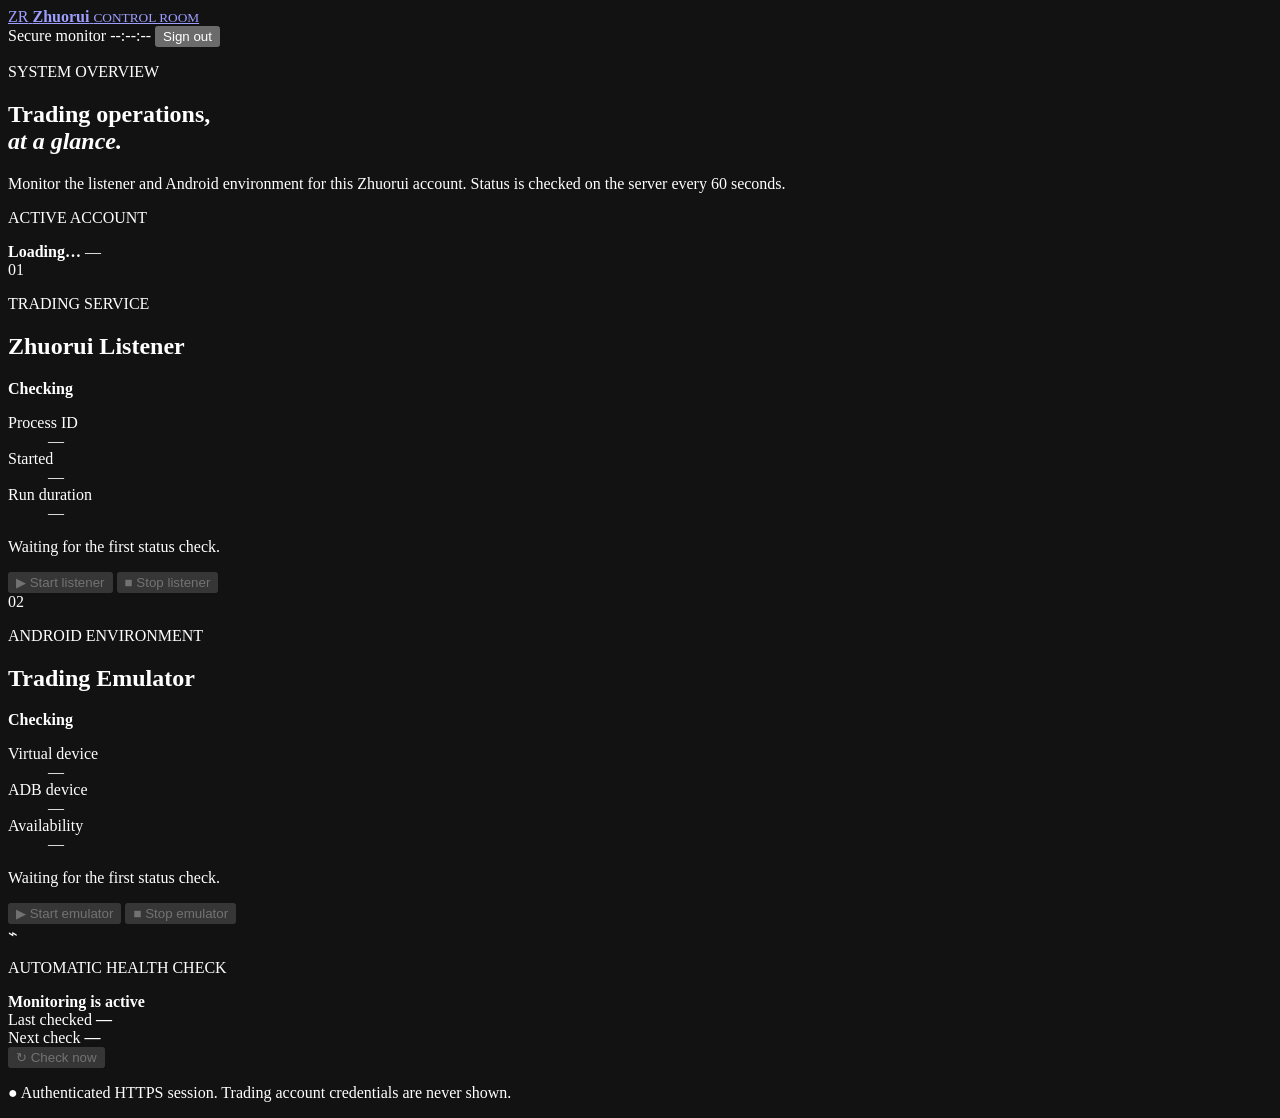
==== monitor_web/index.html @ d24a136e "Implemented monitoring server." ====
<!doctype html>
<html lang="en">
  <head>
    <meta charset="utf-8">
    <meta name="viewport" content="width=device-width, initial-scale=1">
    <meta name="color-scheme" content="dark">
    <meta name="theme-color" content="#08120f">
    <title>Zhuorui Control Room</title>
    <link rel="stylesheet" href="/styles.css">
    <script src="/app.js" defer></script>
  </head>
  <body>
    <div class="page-shell">
      <header class="topbar">
        <a class="brand" href="/" aria-label="Zhuorui Control Room home">
          <span class="brand-mark" aria-hidden="true">ZR</span>
          <span>
            <strong>Zhuorui</strong>
            <small>CONTROL ROOM</small>
          </span>
        </a>
        <div class="topbar-status" aria-live="polite">
          <span class="live-pulse" aria-hidden="true"></span>
          <span>Secure monitor</span>
          <span class="topbar-rule" aria-hidden="true"></span>
          <span id="header-clock">--:--:--</span>
          <button class="sign-out-button" id="sign-out" type="button">Sign out</button>
        </div>
      </header>

      <main>
        <section class="hero" aria-labelledby="page-title">
          <div>
            <p class="eyebrow">SYSTEM OVERVIEW</p>
            <h1 id="page-title">Trading operations,<br><em>at a glance.</em></h1>
            <p class="hero-copy">Monitor the listener and Android environment for this Zhuorui account. Status is checked on the server every 60 seconds.</p>
          </div>
          <div class="account-plate" aria-label="Current Zhuorui account">
            <p>ACTIVE ACCOUNT</p>
            <strong id="account-id">Loading…</strong>
            <span id="server-id">—</span>
          </div>
        </section>

        <section class="control-grid" aria-label="System controls">
          <article class="system-card" id="script-card">
            <div class="card-heading">
              <div>
                <span class="card-number">01</span>
                <p class="card-kicker">TRADING SERVICE</p>
                <h2>Zhuorui Listener</h2>
              </div>
              <div class="status-pill is-loading" id="script-status">
                <span aria-hidden="true"></span>
                <strong>Checking</strong>
              </div>
            </div>

            <dl class="metrics">
              <div>
                <dt>Process ID</dt>
                <dd id="script-pid">—</dd>
              </div>
              <div>
                <dt>Started</dt>
                <dd id="script-started">—</dd>
              </div>
              <div class="metric-wide">
                <dt>Run duration</dt>
                <dd id="script-duration">—</dd>
              </div>
            </dl>

            <p class="status-note" id="script-message">Waiting for the first status check.</p>
            <div class="card-actions">
              <button class="action-button primary" id="script-start" type="button" data-action="script/start" disabled>
                <span aria-hidden="true">▶</span> Start listener
              </button>
              <button class="action-button secondary danger" id="script-stop" type="button" data-action="script/stop" data-confirm="Stop the Zhuorui trading listener? New commands will not be processed until it is started again." disabled>
                <span aria-hidden="true">■</span> Stop listener
              </button>
            </div>
          </article>

          <article class="system-card" id="emulator-card">
            <div class="card-heading">
              <div>
                <span class="card-number">02</span>
                <p class="card-kicker">ANDROID ENVIRONMENT</p>
                <h2>Trading Emulator</h2>
              </div>
              <div class="status-pill is-loading" id="emulator-status">
                <span aria-hidden="true"></span>
                <strong>Checking</strong>
              </div>
            </div>

            <dl class="metrics">
              <div>
                <dt>Virtual device</dt>
                <dd id="emulator-avd">—</dd>
              </div>
              <div>
                <dt>ADB device</dt>
                <dd id="emulator-device">—</dd>
              </div>
              <div class="metric-wide">
                <dt>Availability</dt>
                <dd id="emulator-availability">—</dd>
              </div>
            </dl>

            <p class="status-note" id="emulator-message">Waiting for the first status check.</p>
            <div class="card-actions">
              <button class="action-button primary" id="emulator-start" type="button" data-action="emulator/start" disabled>
                <span aria-hidden="true">▶</span> Start emulator
              </button>
              <button class="action-button secondary danger" id="emulator-stop" type="button" data-action="emulator/stop" data-confirm="Stop the Android emulator? The trading listener may lose access to the Zhuorui app." disabled>
                <span aria-hidden="true">■</span> Stop emulator
              </button>
            </div>
          </article>
        </section>

        <section class="monitor-strip" aria-label="Monitor timing">
          <div class="monitor-intro">
            <span class="monitor-symbol" aria-hidden="true">⌁</span>
            <div>
              <p>AUTOMATIC HEALTH CHECK</p>
              <strong>Monitoring is active</strong>
            </div>
          </div>
          <div class="check-data">
            <div>
              <span>Last checked</span>
              <strong id="last-checked">—</strong>
            </div>
            <div>
              <span>Next check</span>
              <strong id="next-check">—</strong>
            </div>
            <button class="refresh-button" id="refresh-status" type="button" disabled>
              <span aria-hidden="true">↻</span> Check now
            </button>
          </div>
        </section>

        <p class="security-note"><span aria-hidden="true">●</span> Authenticated HTTPS session. Trading account credentials are never shown.</p>
      </main>
    </div>

    <div class="toast-region" id="toast-region" aria-live="polite" aria-atomic="true"></div>
  </body>
</html>
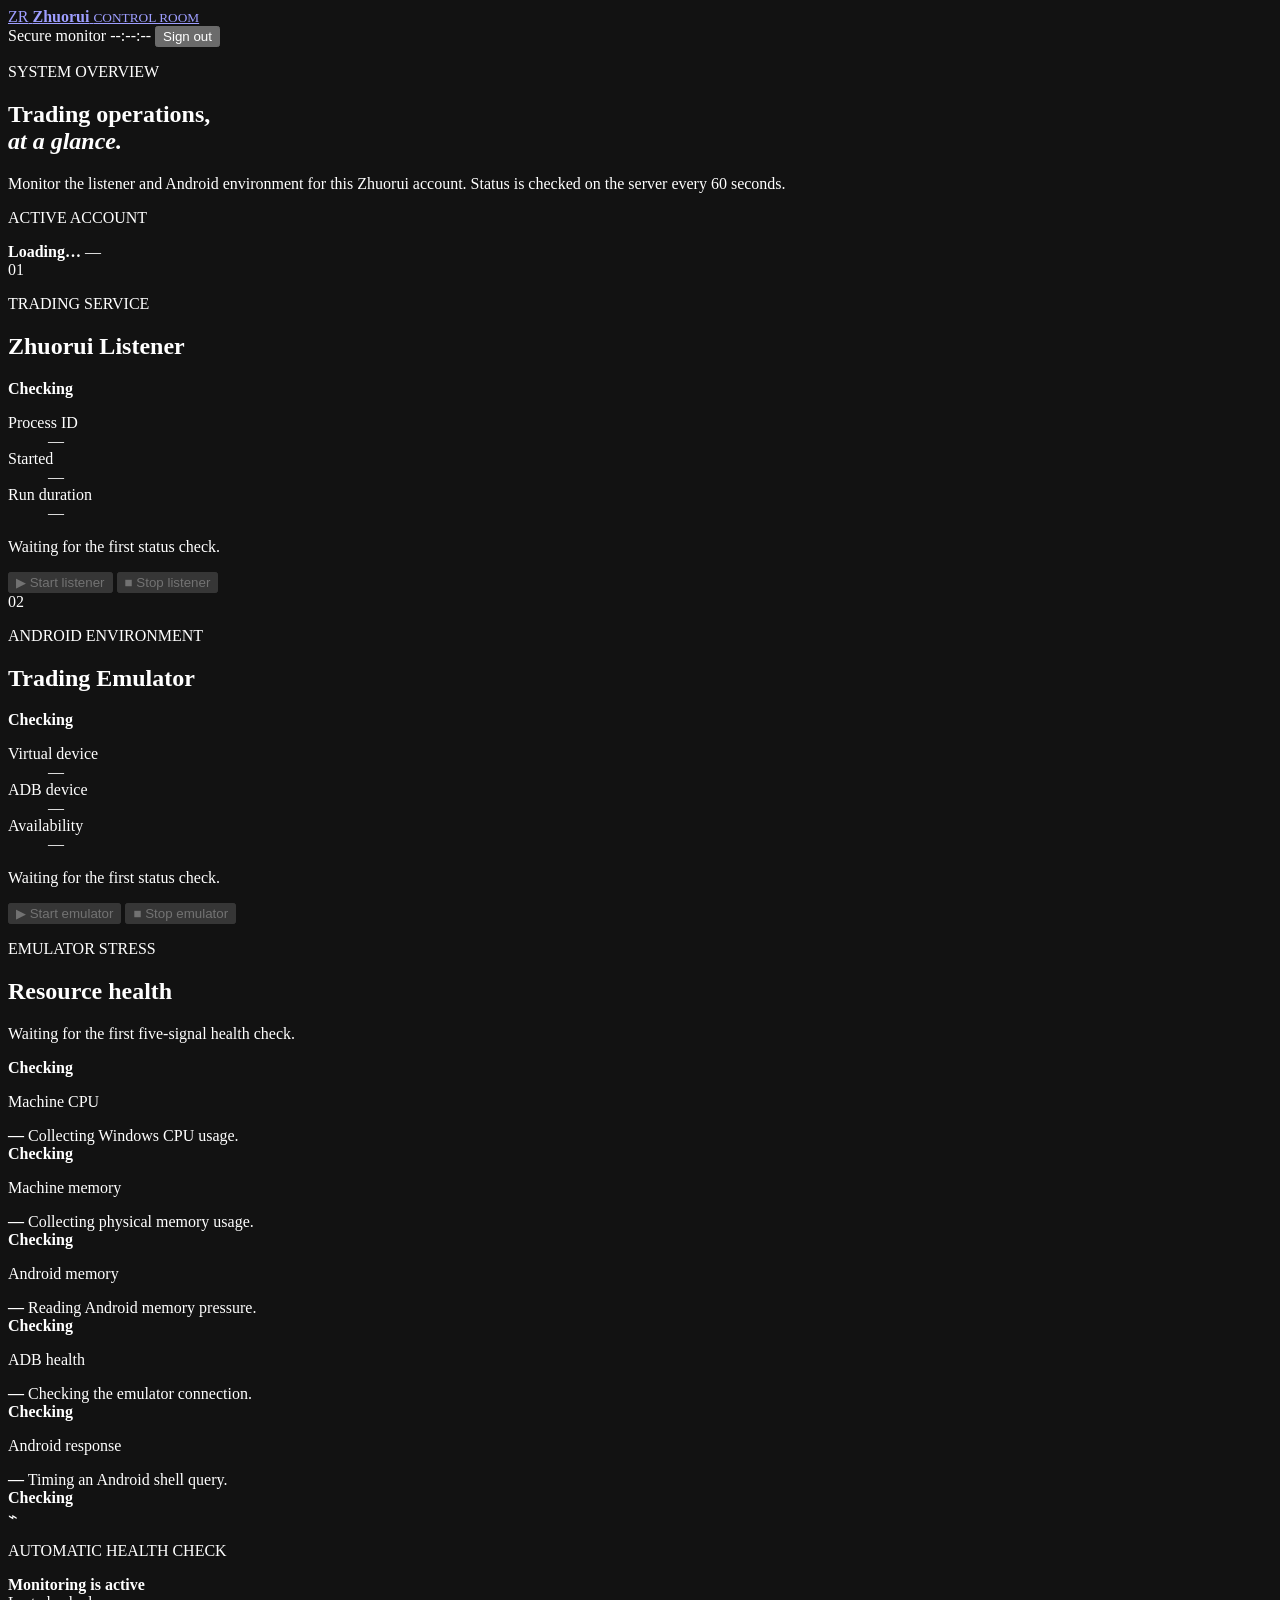
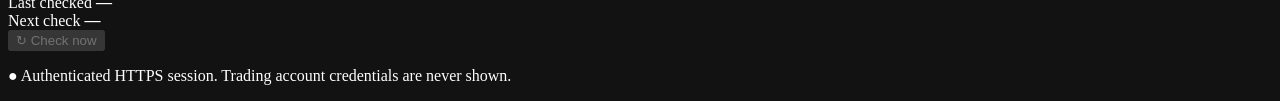
==== commit 6d430baf: "More powerful webUI." ====
--- a/monitor_web/index.html
+++ b/monitor_web/index.html
@@ -122,6 +122,53 @@
           </article>
         </section>
 
+        <section class="health-panel" aria-labelledby="health-title">
+          <div class="health-heading">
+            <div>
+              <p class="health-kicker">EMULATOR STRESS</p>
+              <h2 id="health-title">Resource health</h2>
+              <p id="health-summary">Waiting for the first five-signal health check.</p>
+            </div>
+            <div class="health-level is-loading" id="health-overall" aria-live="polite">
+              <span aria-hidden="true"></span>
+              <strong>Checking</strong>
+            </div>
+          </div>
+
+          <div class="health-grid">
+            <article class="health-metric" data-health-metric="machine_cpu">
+              <p>Machine CPU</p>
+              <strong id="health-machine-cpu-value">—</strong>
+              <span id="health-machine-cpu-detail">Collecting Windows CPU usage.</span>
+              <div class="health-level is-loading" id="health-machine-cpu-level"><i aria-hidden="true"></i><b>Checking</b></div>
+            </article>
+            <article class="health-metric" data-health-metric="machine_memory">
+              <p>Machine memory</p>
+              <strong id="health-machine-memory-value">—</strong>
+              <span id="health-machine-memory-detail">Collecting physical memory usage.</span>
+              <div class="health-level is-loading" id="health-machine-memory-level"><i aria-hidden="true"></i><b>Checking</b></div>
+            </article>
+            <article class="health-metric" data-health-metric="emulator_memory">
+              <p>Android memory</p>
+              <strong id="health-emulator-memory-value">—</strong>
+              <span id="health-emulator-memory-detail">Reading Android memory pressure.</span>
+              <div class="health-level is-loading" id="health-emulator-memory-level"><i aria-hidden="true"></i><b>Checking</b></div>
+            </article>
+            <article class="health-metric" data-health-metric="adb_health">
+              <p>ADB health</p>
+              <strong id="health-adb-health-value">—</strong>
+              <span id="health-adb-health-detail">Checking the emulator connection.</span>
+              <div class="health-level is-loading" id="health-adb-health-level"><i aria-hidden="true"></i><b>Checking</b></div>
+            </article>
+            <article class="health-metric" data-health-metric="android_response">
+              <p>Android response</p>
+              <strong id="health-android-response-value">—</strong>
+              <span id="health-android-response-detail">Timing an Android shell query.</span>
+              <div class="health-level is-loading" id="health-android-response-level"><i aria-hidden="true"></i><b>Checking</b></div>
+            </article>
+          </div>
+        </section>
+
         <section class="monitor-strip" aria-label="Monitor timing">
           <div class="monitor-intro">
             <span class="monitor-symbol" aria-hidden="true">⌁</span>
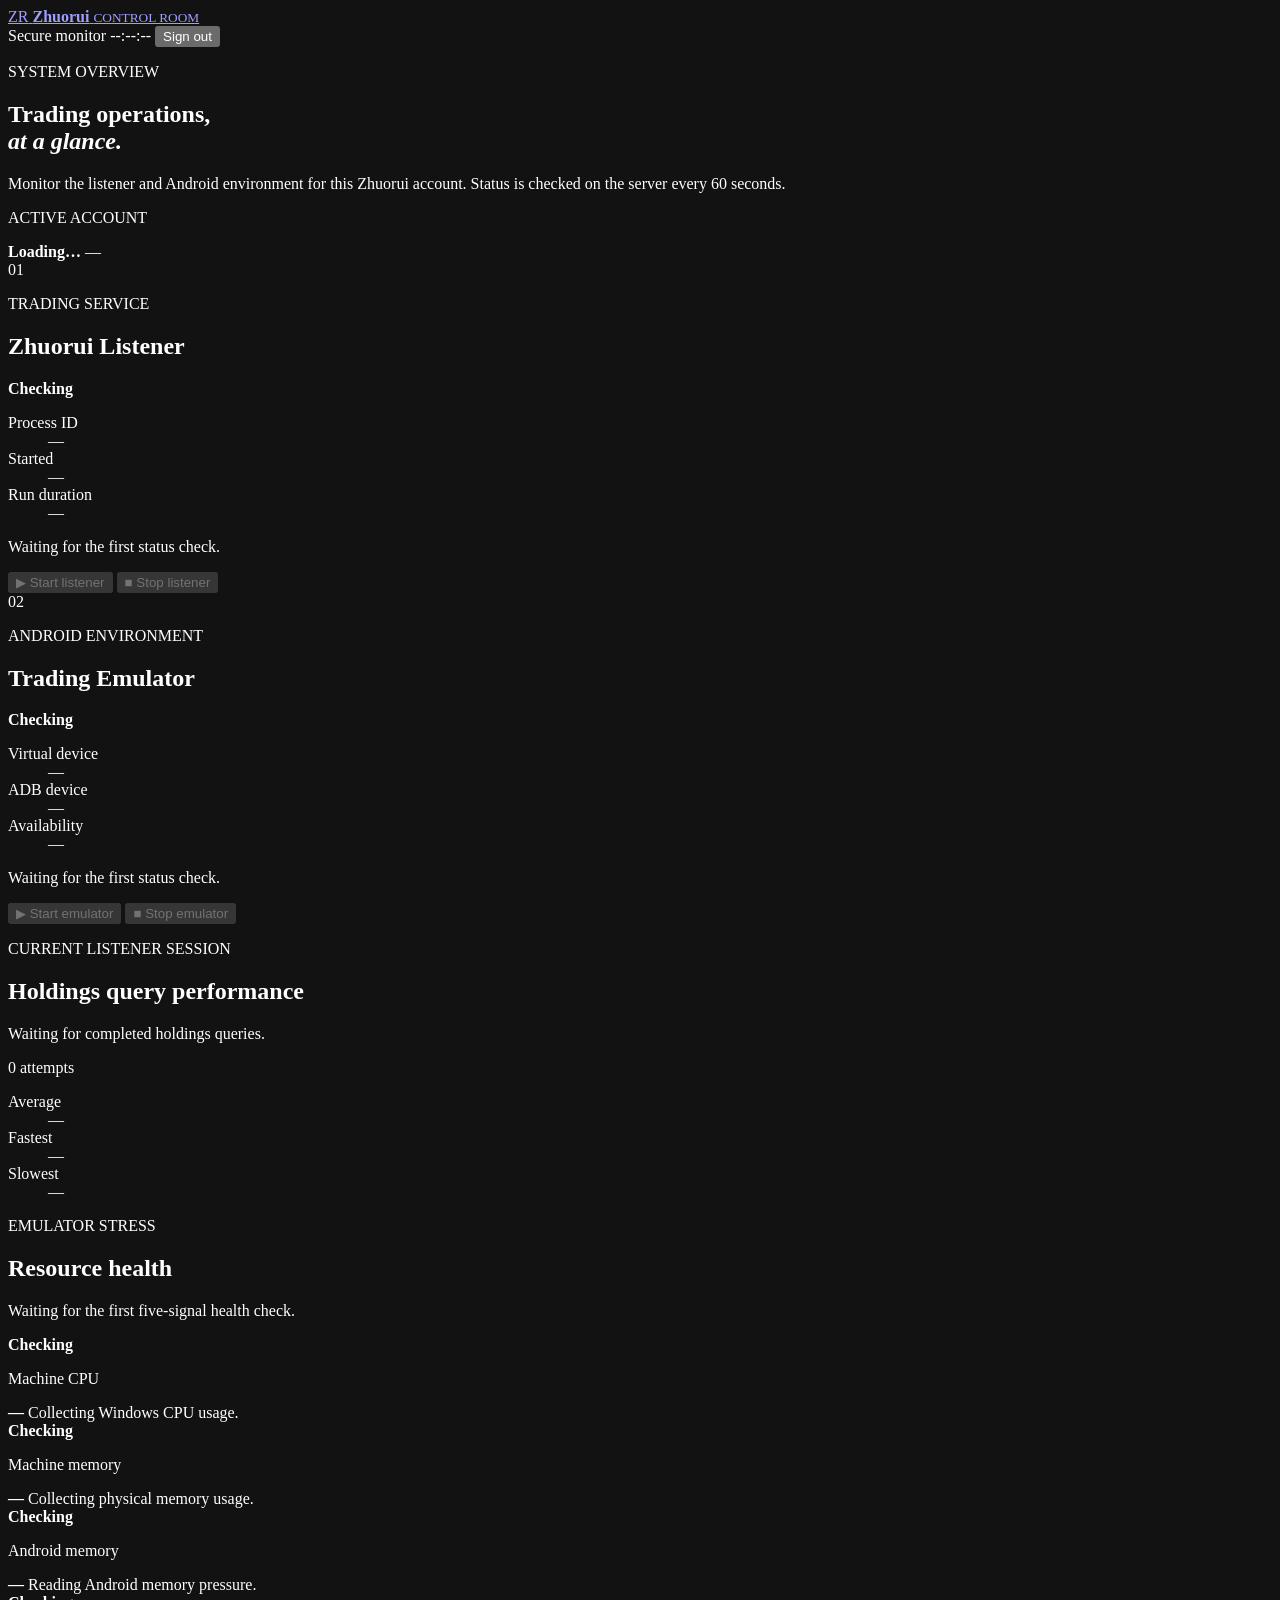
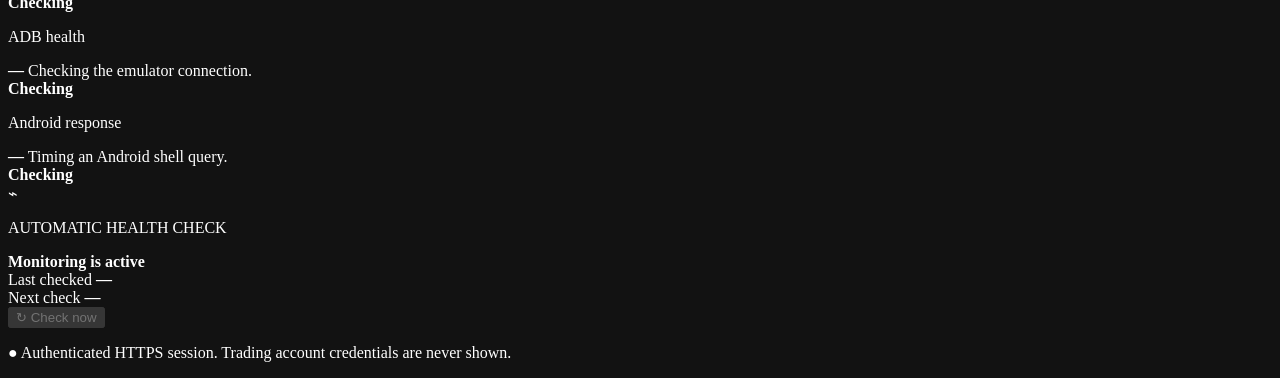
==== commit 059a9139: "Add holdings query time to the control UI." ====
--- a/monitor_web/index.html
+++ b/monitor_web/index.html
@@ -122,6 +122,31 @@
           </article>
         </section>
 
+        <section class="query-panel" aria-labelledby="query-title">
+          <div class="query-heading">
+            <div>
+              <p class="query-kicker">CURRENT LISTENER SESSION</p>
+              <h2 id="query-title">Holdings query performance</h2>
+              <p id="holdings-query-message">Waiting for completed holdings queries.</p>
+            </div>
+            <span class="query-count" id="holdings-query-count">0 attempts</span>
+          </div>
+          <dl class="query-stats">
+            <div>
+              <dt>Average</dt>
+              <dd id="holdings-query-average">—</dd>
+            </div>
+            <div>
+              <dt>Fastest</dt>
+              <dd id="holdings-query-fastest">—</dd>
+            </div>
+            <div>
+              <dt>Slowest</dt>
+              <dd id="holdings-query-slowest">—</dd>
+            </div>
+          </dl>
+        </section>
+
         <section class="health-panel" aria-labelledby="health-title">
           <div class="health-heading">
             <div>
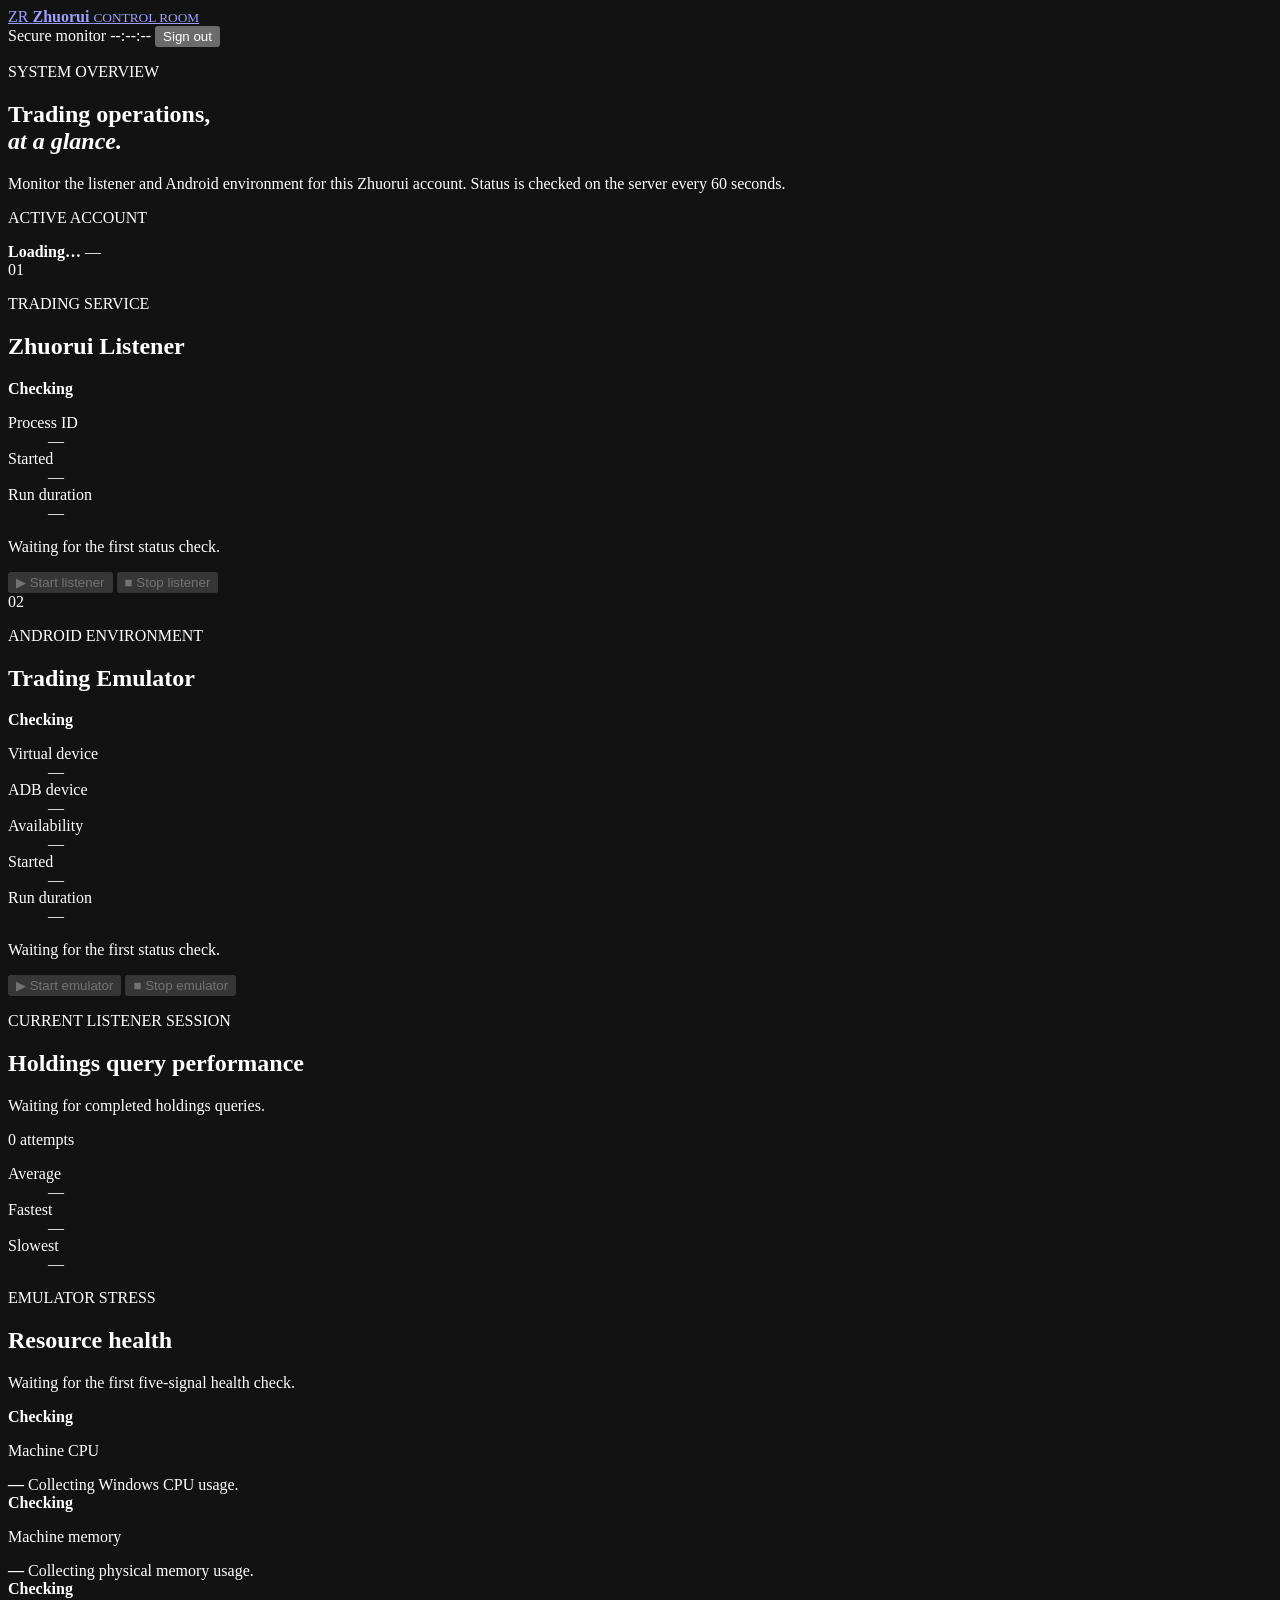
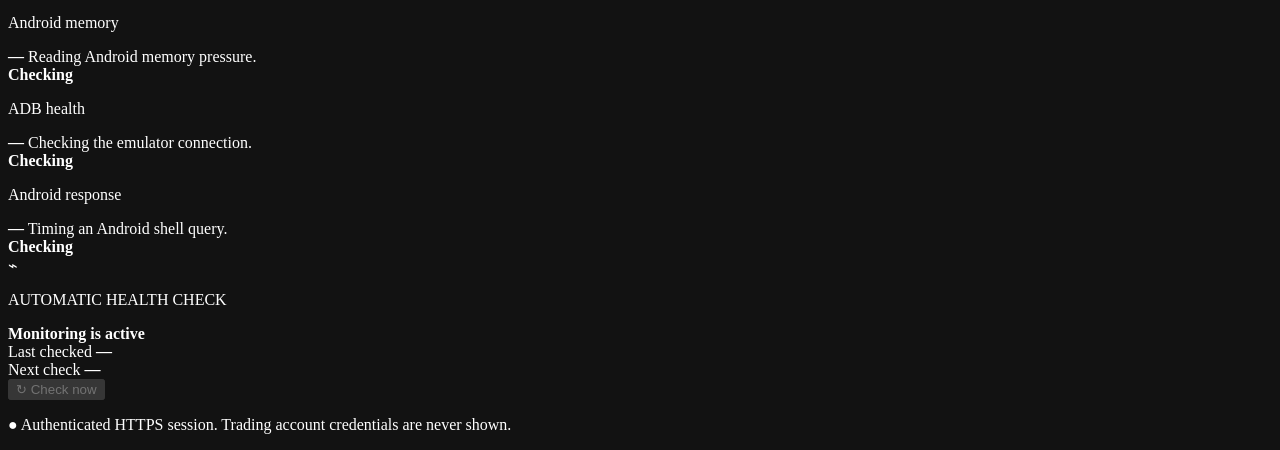
==== commit 9728ab79: "Implemented restart logic between 8PM and 9PM US Eastern time." ====
--- a/monitor_web/index.html
+++ b/monitor_web/index.html
@@ -104,9 +104,17 @@
                 <dt>ADB device</dt>
                 <dd id="emulator-device">—</dd>
               </div>
-              <div class="metric-wide">
+              <div>
                 <dt>Availability</dt>
                 <dd id="emulator-availability">—</dd>
+              </div>
+              <div>
+                <dt>Started</dt>
+                <dd id="emulator-started">—</dd>
+              </div>
+              <div class="metric-wide">
+                <dt>Run duration</dt>
+                <dd id="emulator-duration">—</dd>
               </div>
             </dl>
 
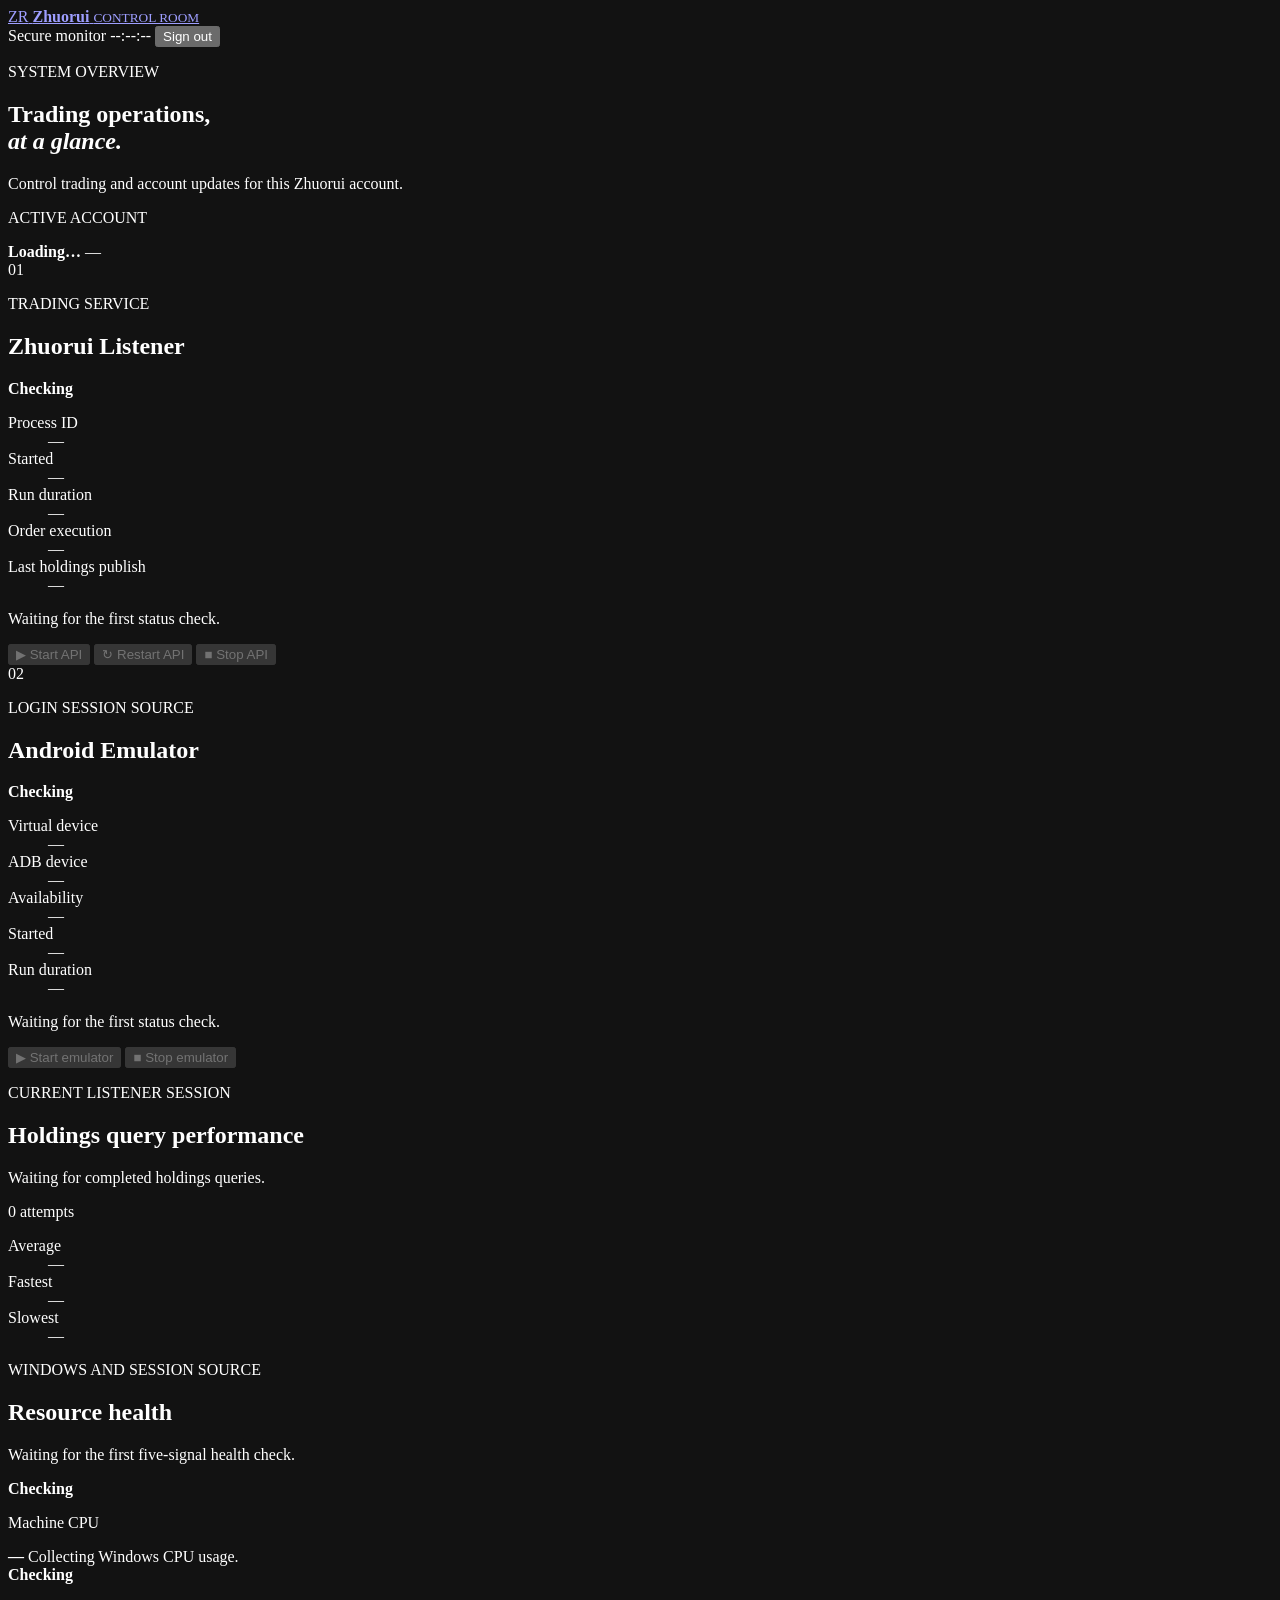
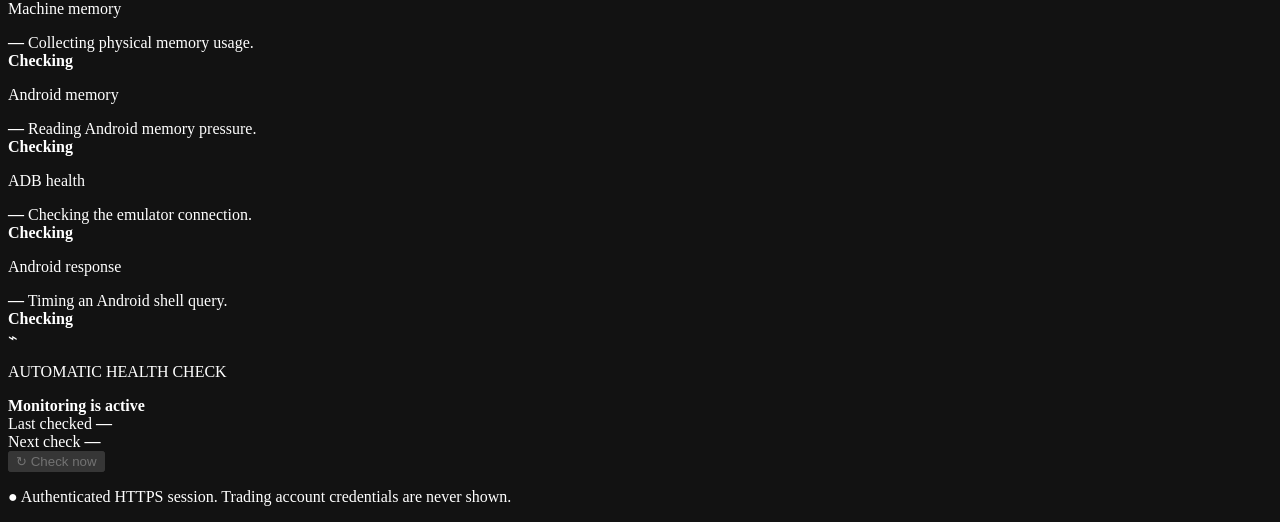
==== commit c4a9633d: "Add API trading with Kafka publishing and scheduled login recovery Organize the project into API, UI" ====
--- a/monitor_web/index.html
+++ b/monitor_web/index.html
@@ -33,7 +33,7 @@
           <div>
             <p class="eyebrow">SYSTEM OVERVIEW</p>
             <h1 id="page-title">Trading operations,<br><em>at a glance.</em></h1>
-            <p class="hero-copy">Monitor the listener and Android environment for this Zhuorui account. Status is checked on the server every 60 seconds.</p>
+            <p class="hero-copy" id="service-description">Control trading and account updates for this Zhuorui account.</p>
           </div>
           <div class="account-plate" aria-label="Current Zhuorui account">
             <p>ACTIVE ACCOUNT</p>
@@ -48,7 +48,7 @@
               <div>
                 <span class="card-number">01</span>
                 <p class="card-kicker">TRADING SERVICE</p>
-                <h2>Zhuorui Listener</h2>
+                <h2 id="script-title">Zhuorui Listener</h2>
               </div>
               <div class="status-pill is-loading" id="script-status">
                 <span aria-hidden="true"></span>
@@ -69,15 +69,26 @@
                 <dt>Run duration</dt>
                 <dd id="script-duration">—</dd>
               </div>
+              <div>
+                <dt>Order execution</dt>
+                <dd id="script-execution">—</dd>
+              </div>
+              <div>
+                <dt>Last holdings publish</dt>
+                <dd id="script-last-publish">—</dd>
+              </div>
             </dl>
 
             <p class="status-note" id="script-message">Waiting for the first status check.</p>
             <div class="card-actions">
               <button class="action-button primary" id="script-start" type="button" data-action="script/start" disabled>
-                <span aria-hidden="true">▶</span> Start listener
-              </button>
-              <button class="action-button secondary danger" id="script-stop" type="button" data-action="script/stop" data-confirm="Stop the Zhuorui trading listener? New commands will not be processed until it is started again." disabled>
-                <span aria-hidden="true">■</span> Stop listener
+                <span aria-hidden="true">▶</span> Start API
+              </button>
+              <button class="action-button secondary" id="script-restart" type="button" data-action="script/restart" data-confirm="Restart the API listener? It will finish active work before stopping, then resume Kafka commands and holdings publishing." disabled>
+                <span aria-hidden="true">↻</span> Restart API
+              </button>
+              <button class="action-button secondary danger" id="script-stop" type="button" data-action="script/stop" data-confirm="Stop the API listener? It will finish active work before stopping. Kafka commands and holdings publishing resume when it starts again." disabled>
+                <span aria-hidden="true">■</span> Stop API
               </button>
             </div>
           </article>
@@ -86,8 +97,8 @@
             <div class="card-heading">
               <div>
                 <span class="card-number">02</span>
-                <p class="card-kicker">ANDROID ENVIRONMENT</p>
-                <h2>Trading Emulator</h2>
+                <p class="card-kicker">LOGIN SESSION SOURCE</p>
+                <h2>Android Emulator</h2>
               </div>
               <div class="status-pill is-loading" id="emulator-status">
                 <span aria-hidden="true"></span>
@@ -123,7 +134,7 @@
               <button class="action-button primary" id="emulator-start" type="button" data-action="emulator/start" disabled>
                 <span aria-hidden="true">▶</span> Start emulator
               </button>
-              <button class="action-button secondary danger" id="emulator-stop" type="button" data-action="emulator/stop" data-confirm="Stop the Android emulator? The trading listener may lose access to the Zhuorui app." disabled>
+              <button class="action-button secondary danger" id="emulator-stop" type="button" data-action="emulator/stop" data-confirm="Stop the Android emulator? API queries use the saved session; importing a new login session requires the emulator again." disabled>
                 <span aria-hidden="true">■</span> Stop emulator
               </button>
             </div>
@@ -133,7 +144,7 @@
         <section class="query-panel" aria-labelledby="query-title">
           <div class="query-heading">
             <div>
-              <p class="query-kicker">CURRENT LISTENER SESSION</p>
+              <p class="query-kicker" id="query-session-label">CURRENT LISTENER SESSION</p>
               <h2 id="query-title">Holdings query performance</h2>
               <p id="holdings-query-message">Waiting for completed holdings queries.</p>
             </div>
@@ -158,7 +169,7 @@
         <section class="health-panel" aria-labelledby="health-title">
           <div class="health-heading">
             <div>
-              <p class="health-kicker">EMULATOR STRESS</p>
+              <p class="health-kicker">WINDOWS AND SESSION SOURCE</p>
               <h2 id="health-title">Resource health</h2>
               <p id="health-summary">Waiting for the first five-signal health check.</p>
             </div>
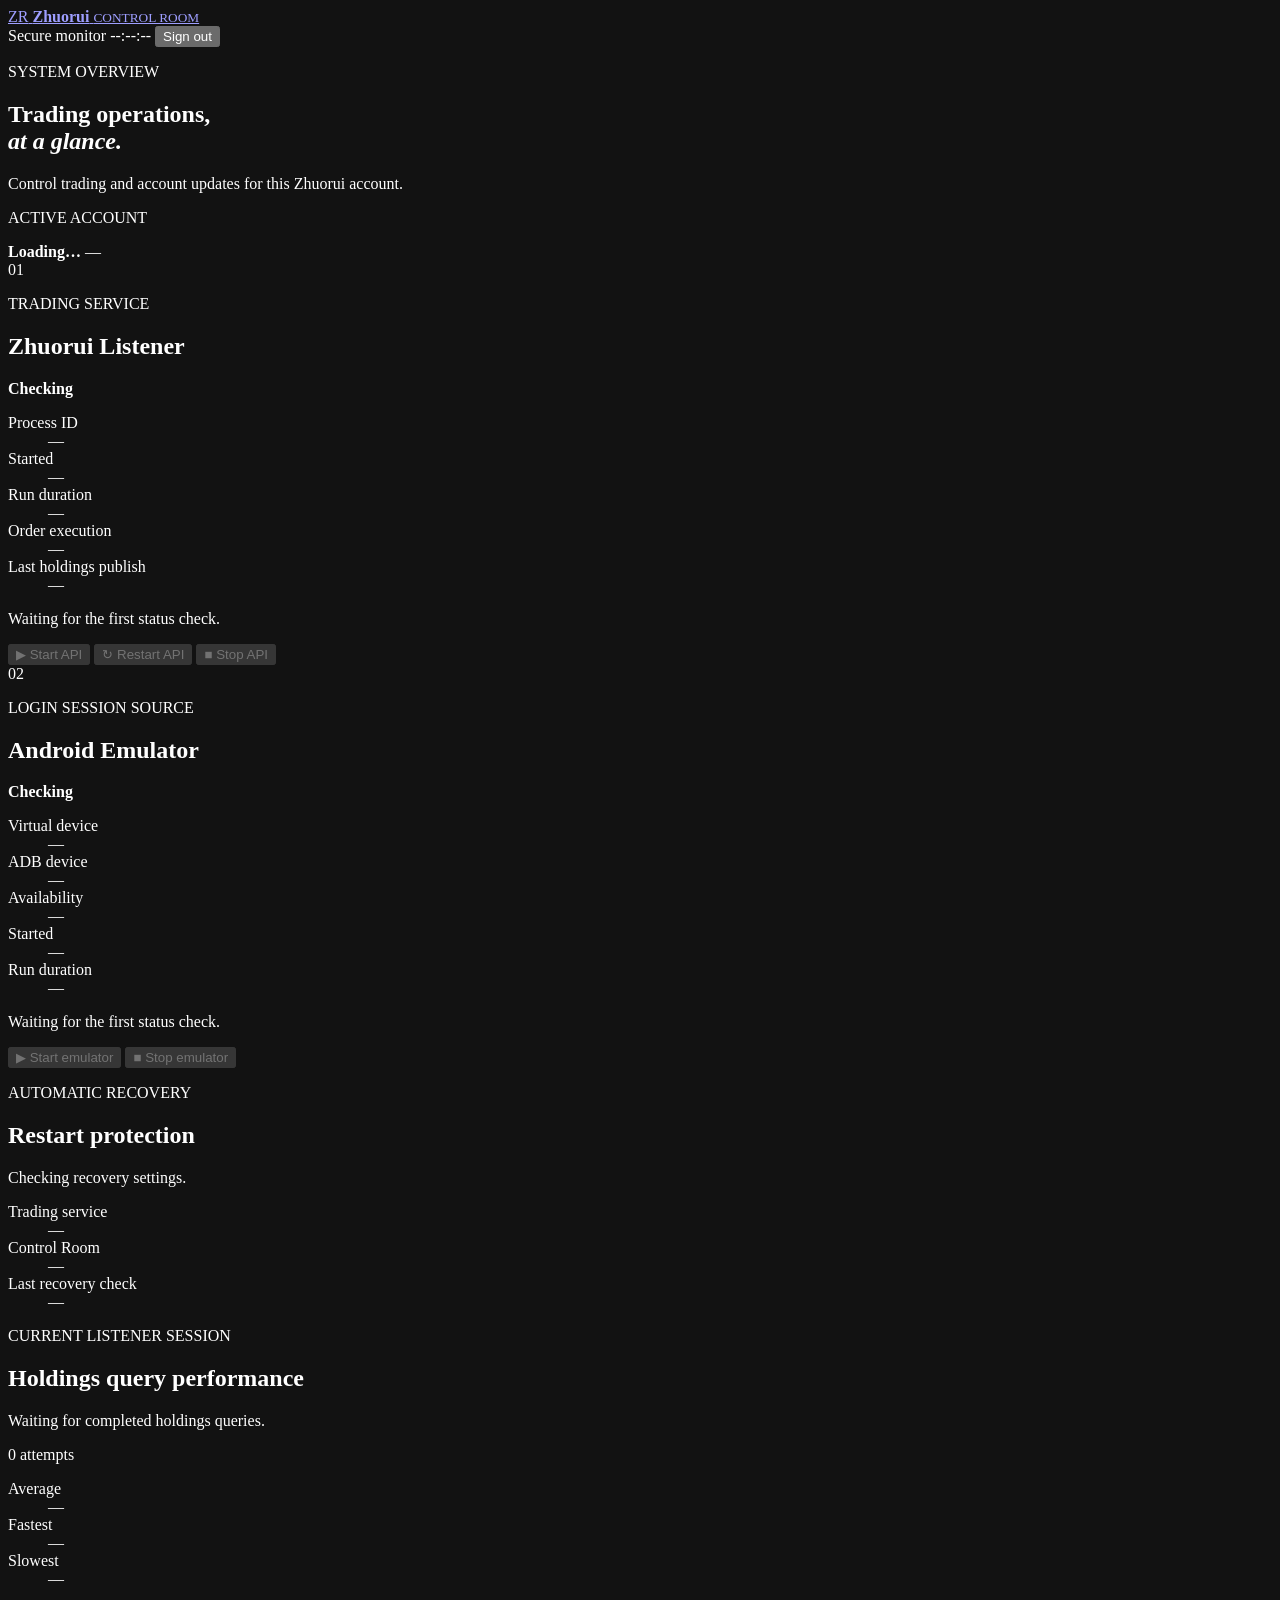
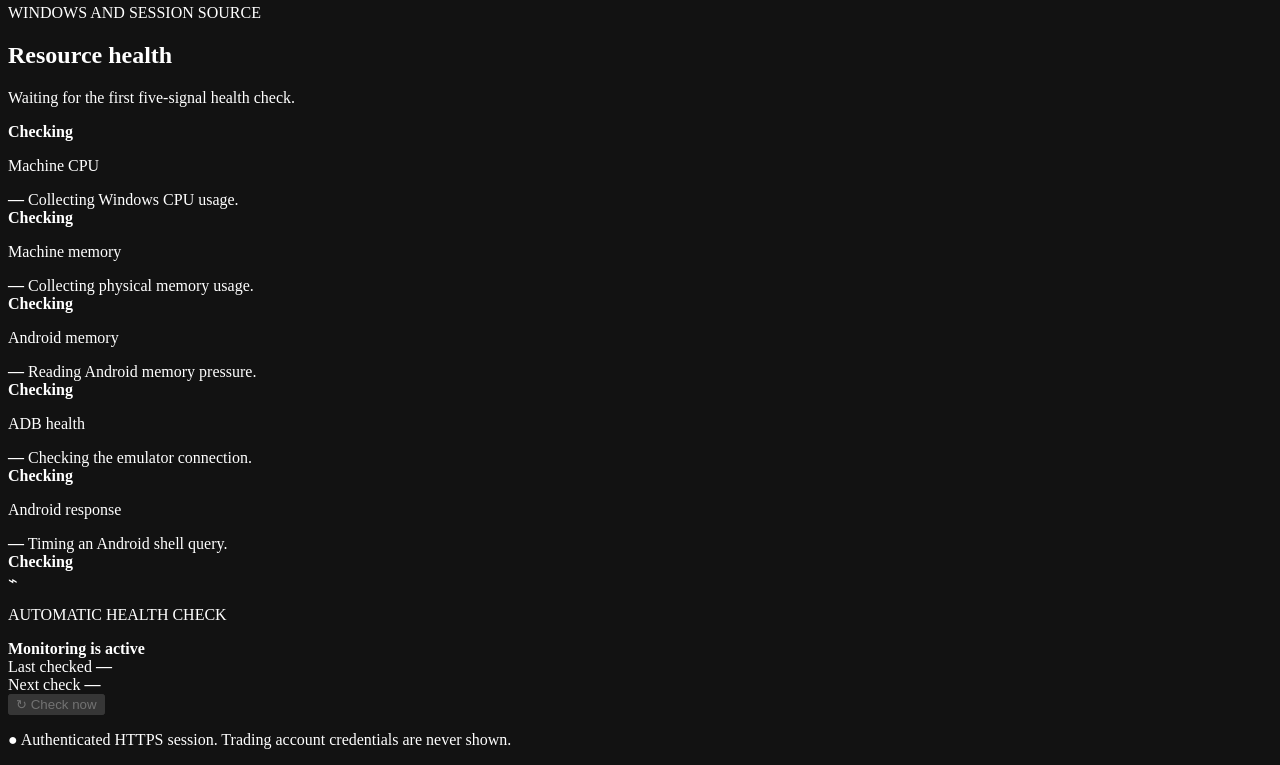
==== commit f33ed0dd: "Add Windows watchdog recovery for API listener and monitor" ====
--- a/monitor_web/index.html
+++ b/monitor_web/index.html
@@ -141,6 +141,21 @@
           </article>
         </section>
 
+        <section class="query-panel recovery-panel" aria-labelledby="recovery-title">
+          <div class="query-heading">
+            <div>
+              <p class="query-kicker">AUTOMATIC RECOVERY</p>
+              <h2 id="recovery-title">Restart protection</h2>
+              <p id="recovery-message">Checking recovery settings.</p>
+            </div>
+          </div>
+          <dl class="query-stats">
+            <div><dt>Trading service</dt><dd id="recovery-api">—</dd></div>
+            <div><dt>Control Room</dt><dd id="recovery-monitor">—</dd></div>
+            <div><dt>Last recovery check</dt><dd id="recovery-checked">—</dd></div>
+          </dl>
+        </section>
+
         <section class="query-panel" aria-labelledby="query-title">
           <div class="query-heading">
             <div>
